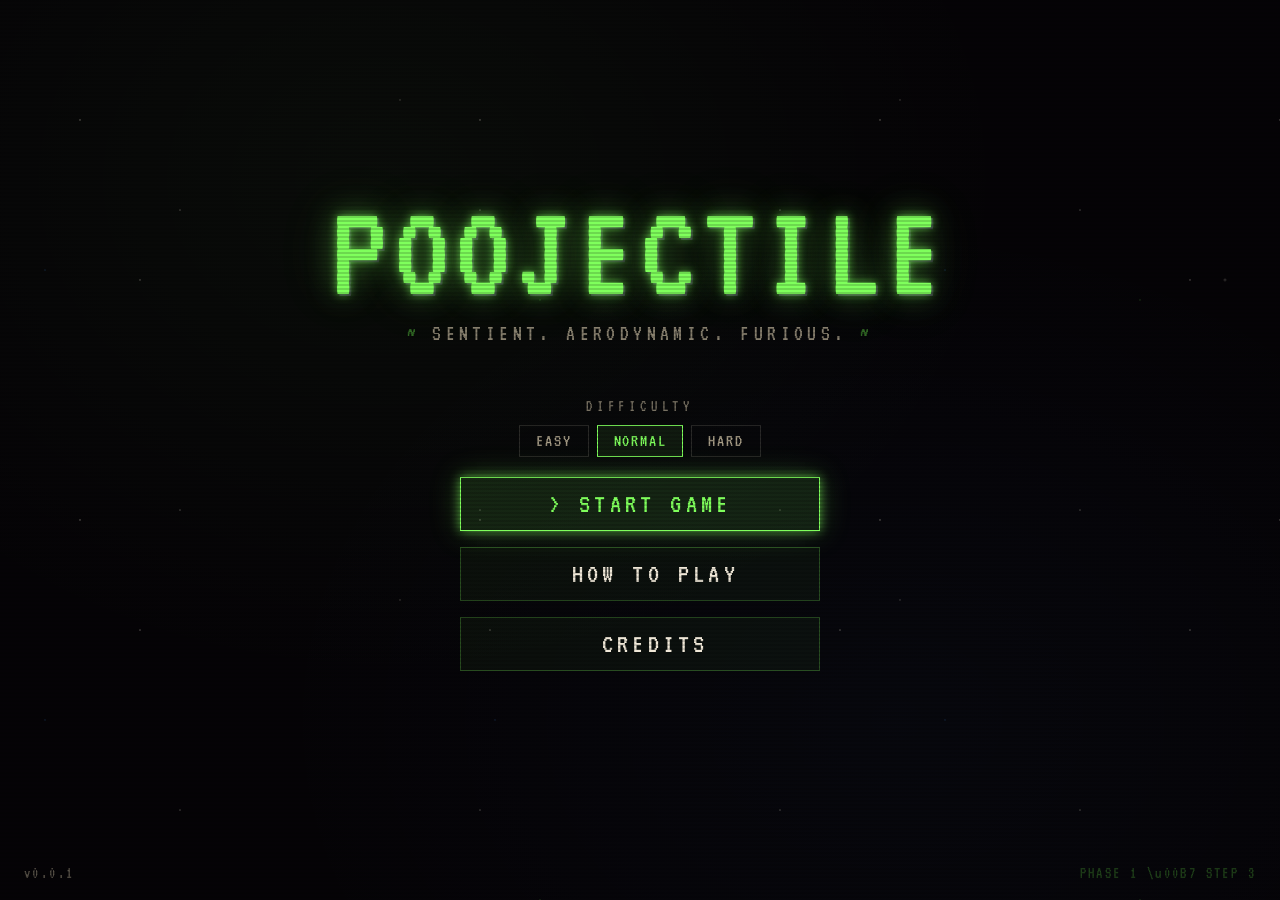
==== index.html @ 75cfa3c6 "0.0" ====
<!DOCTYPE html>
<html lang="en">
<head>
<meta charset="UTF-8">
<meta name="viewport" content="width=device-width, initial-scale=1, viewport-fit=cover, user-scalable=no">
<meta name="theme-color" content="#050306">
<title>POOJECTILE</title>
<link rel="preconnect" href="https://fonts.googleapis.com">
<link rel="preconnect" href="https://fonts.gstatic.com" crossorigin>
<link href="https://fonts.googleapis.com/css2?family=VT323&display=swap" rel="stylesheet">
<link rel="stylesheet" href="css/styles.css">
</head>
<body>

<main class="pj-lobby" id="pj-lobby">
  <div class="pj-lobby-inner">
    <h1 class="pj-title">POOJECTILE</h1>
    <p class="pj-tagline">Sentient. Aerodynamic. Furious.</p>

    <div class="pj-diff-row">
      <span class="pj-diff-label">Difficulty</span>
      <div class="pj-diff-options" role="radiogroup" aria-label="Difficulty">
        <button class="pj-diff-btn" data-diff="easy"   role="radio" aria-checked="false">Easy</button>
        <button class="pj-diff-btn" data-diff="normal" role="radio" aria-checked="true">Normal</button>
        <button class="pj-diff-btn" data-diff="hard"   role="radio" aria-checked="false">Hard</button>
      </div>
    </div>

    <nav class="pj-menu">
      <button class="pj-btn pj-btn--primary" id="pj-start">Start Game</button>
      <button class="pj-btn" id="pj-howto">How to Play</button>
      <button class="pj-btn" id="pj-credits">Credits</button>
    </nav>
  </div>

  <footer class="pj-footer">
    <span class="pj-footer-version">v0.0.1</span>
    <span class="pj-footer-build">PHASE 1 \u00B7 STEP 3</span>
  </footer>
</main>

<!-- Modals (hidden by default) -->
<div class="pj-modal-backdrop pj-hidden" id="pj-howto-modal" role="dialog" aria-modal="true" aria-labelledby="pj-howto-title">
  <div class="pj-modal">
    <h2 class="pj-modal-title" id="pj-howto-title">How To Play</h2>
    <div class="pj-modal-body">
      <p><strong>Desktop:</strong> WASD or arrow keys to move. Space or Z to fire. Shift or X for bomb. ESC pauses.</p>
      <p><strong>Mobile:</strong> Drag anywhere on the playfield to move. Fire is automatic. Double-tap for bomb.</p>
      <p>Your hitbox is smaller than your sprite. You can squeeze through bullets. Don't get hit anyway.</p>
      <p style="color: var(--pj-toxic);">Engine modules are still being wired. This release boots and renders the title card. The full game arrives in subsequent steps.</p>
    </div>
    <div class="pj-modal-actions">
      <button class="pj-btn" data-close-modal="pj-howto-modal">Acknowledged</button>
    </div>
  </div>
</div>

<div class="pj-modal-backdrop pj-hidden" id="pj-credits-modal" role="dialog" aria-modal="true" aria-labelledby="pj-credits-title">
  <div class="pj-modal">
    <h2 class="pj-modal-title" id="pj-credits-title">Credits</h2>
    <div class="pj-modal-body">
      <p><strong>POOJECTILE</strong> is a browser-native arcade shmup, part of the BOPware ecosystem.</p>
      <p>Designed by midwesty. Built without frameworks or build tools, deployable as a static site.</p>
      <p>Companion to <strong>SPACED</strong>. Powered by sentient garbage.</p>
    </div>
    <div class="pj-modal-actions">
      <button class="pj-btn" data-close-modal="pj-credits-modal">Close</button>
    </div>
  </div>
</div>

<script type="module">
import { openPoojectile, readSetting, writeSetting } from './js/main.js';

// ============================================================
// Difficulty selector (persists to localStorage)
// ============================================================
const diffBtns = document.querySelectorAll('.pj-diff-btn');
let currentDifficulty = readSetting('difficulty', 'normal');

function applyDifficulty(diff) {
  currentDifficulty = diff;
  writeSetting('difficulty', diff);
  diffBtns.forEach(btn => {
    const isActive = btn.dataset.diff === diff;
    btn.setAttribute('aria-pressed', isActive);
    btn.setAttribute('aria-checked', isActive);
  });
}

diffBtns.forEach(btn => {
  btn.addEventListener('click', () => applyDifficulty(btn.dataset.diff));
});
applyDifficulty(currentDifficulty);

// ============================================================
// Start Game
// ============================================================
document.getElementById('pj-start').addEventListener('click', async () => {
  try {
    await openPoojectile(null, null, null, {
      difficulty: currentDifficulty,
      onClose: (info) => {
        console.log('[Lobby] Poojectile closed:', info);
      },
    });
  } catch (err) {
    console.error(err);
    alert('Could not start Poojectile.\n\n' + err.message + '\n\nIf you opened this file directly with file://, run a local server instead:\n  python -m http.server 8000\nthen visit http://localhost:8000');
  }
});

// ============================================================
// Modals
// ============================================================
function openModal(id) {
  document.getElementById(id).classList.remove('pj-hidden');
}
function closeModal(id) {
  document.getElementById(id).classList.add('pj-hidden');
}

document.getElementById('pj-howto').addEventListener('click', () => openModal('pj-howto-modal'));
document.getElementById('pj-credits').addEventListener('click', () => openModal('pj-credits-modal'));

document.querySelectorAll('[data-close-modal]').forEach(btn => {
  btn.addEventListener('click', () => closeModal(btn.dataset.closeModal));
});

// Close modal by clicking backdrop
document.querySelectorAll('.pj-modal-backdrop').forEach(backdrop => {
  backdrop.addEventListener('click', (e) => {
    if (e.target === backdrop) backdrop.classList.add('pj-hidden');
  });
});

// ESC closes any open modal
window.addEventListener('keydown', (e) => {
  if (e.code === 'Escape') {
    document.querySelectorAll('.pj-modal-backdrop:not(.pj-hidden)').forEach(m => {
      m.classList.add('pj-hidden');
    });
  }
});
</script>

</body>
</html>
---- css/styles.css ----
/* ============================================================
   POOJECTILE — STYLES
   Aesthetic: derelict arcade terminal, bioluminescent decay,
   CRT scanlines, organic drip. Dark palette with toxic green
   accents. Avoid clean lines where atmosphere would do.
   ============================================================ */

/* Reset */
*, *::before, *::after {
  box-sizing: border-box;
  margin: 0;
  padding: 0;
}

:root {
  --pj-void:           #050306;
  --pj-void-deep:      #020103;
  --pj-bone:           #f0e8d8;
  --pj-bone-dim:       #a89e88;
  --pj-toxic:          #7fff5c;
  --pj-toxic-dark:     #3a7d2a;
  --pj-blood:          #ff3b3b;
  --pj-authority:      #4a9eff;
  --pj-bruise:         #2a1a3a;
  --pj-rust:           #d97742;

  --pj-glow-toxic:     0 0 10px rgba(127, 255, 92, 0.6),
                       0 0 30px rgba(127, 255, 92, 0.25);
  --pj-glow-blood:     0 0 10px rgba(255, 59, 59, 0.6),
                       0 0 30px rgba(255, 59, 59, 0.25);

  --pj-font-display:   'VT323', 'Courier New', monospace;
  --pj-font-body:      'VT323', 'Courier New', monospace;
}

html, body {
  height: 100%;
  background: var(--pj-void);
  color: var(--pj-bone);
  font-family: var(--pj-font-body);
  font-size: 22px;
  line-height: 1.3;
  overflow: hidden;
  -webkit-font-smoothing: antialiased;
  user-select: none;
  -webkit-user-select: none;
}

/* ============================================================
   LOBBY (index.html)
   ============================================================ */

.pj-lobby {
  position: fixed;
  inset: 0;
  display: flex;
  flex-direction: column;
  align-items: center;
  justify-content: center;
  padding: 24px;
  background:
    radial-gradient(ellipse at 30% 20%, rgba(127, 255, 92, 0.04) 0%, transparent 50%),
    radial-gradient(ellipse at 70% 80%, rgba(74, 158, 255, 0.03) 0%, transparent 50%),
    var(--pj-void);
}

/* Animated starfield via CSS — replaced by canvas in game */
.pj-lobby::before {
  content: '';
  position: absolute;
  inset: 0;
  background-image:
    radial-gradient(1px 1px at 20% 30%, rgba(240, 232, 216, 0.8), transparent),
    radial-gradient(1px 1px at 60% 70%, rgba(240, 232, 216, 0.6), transparent),
    radial-gradient(1px 1px at 80% 20%, rgba(240, 232, 216, 0.5), transparent),
    radial-gradient(1px 1px at 40% 80%, rgba(240, 232, 216, 0.7), transparent),
    radial-gradient(1px 1px at 90% 50%, rgba(127, 255, 92, 0.4), transparent),
    radial-gradient(1px 1px at 10% 60%, rgba(74, 158, 255, 0.4), transparent),
    radial-gradient(2px 2px at 75% 40%, rgba(240, 232, 216, 0.3), transparent);
  background-size: 400px 400px, 300px 300px, 500px 500px, 350px 350px, 600px 600px, 450px 450px, 700px 700px;
  animation: pj-drift 120s linear infinite;
  pointer-events: none;
  opacity: 0.8;
}

@keyframes pj-drift {
  0%   { background-position: 0 0, 0 0, 0 0, 0 0, 0 0, 0 0, 0 0; }
  100% { background-position: 400px 200px, -300px 150px, 250px -200px, -350px 100px, 600px -300px, -450px 250px, 700px -150px; }
}

/* CRT scanline overlay */
.pj-lobby::after {
  content: '';
  position: absolute;
  inset: 0;
  background: repeating-linear-gradient(
    0deg,
    rgba(0, 0, 0, 0) 0px,
    rgba(0, 0, 0, 0) 2px,
    rgba(0, 0, 0, 0.15) 2px,
    rgba(0, 0, 0, 0.15) 4px
  );
  pointer-events: none;
  z-index: 10;
}

.pj-lobby-inner {
  position: relative;
  z-index: 5;
  display: flex;
  flex-direction: column;
  align-items: center;
  text-align: center;
  max-width: 540px;
  width: 100%;
}

/* Title — large, dripping, alive */
.pj-title {
  font-family: var(--pj-font-display);
  font-size: clamp(64px, 18vw, 140px);
  font-weight: 400;
  letter-spacing: 0.04em;
  color: var(--pj-toxic);
  text-shadow:
    0 0 10px rgba(127, 255, 92, 0.7),
    0 0 30px rgba(127, 255, 92, 0.4),
    0 0 60px rgba(127, 255, 92, 0.2),
    2px 2px 0 var(--pj-bruise);
  margin-bottom: 4px;
  line-height: 0.9;
  animation: pj-title-pulse 4s ease-in-out infinite;
  position: relative;
}

@keyframes pj-title-pulse {
  0%, 100% {
    text-shadow:
      0 0 10px rgba(127, 255, 92, 0.7),
      0 0 30px rgba(127, 255, 92, 0.4),
      0 0 60px rgba(127, 255, 92, 0.2),
      2px 2px 0 var(--pj-bruise);
  }
  50% {
    text-shadow:
      0 0 15px rgba(127, 255, 92, 0.9),
      0 0 45px rgba(127, 255, 92, 0.55),
      0 0 90px rgba(127, 255, 92, 0.3),
      2px 2px 0 var(--pj-bruise);
  }
}

/* Tagline */
.pj-tagline {
  font-size: clamp(16px, 3.5vw, 22px);
  color: var(--pj-bone-dim);
  letter-spacing: 0.2em;
  text-transform: uppercase;
  margin-bottom: 48px;
  opacity: 0.8;
}

.pj-tagline::before,
.pj-tagline::after {
  content: '~';
  margin: 0 12px;
  color: var(--pj-toxic-dark);
}

/* Menu */
.pj-menu {
  display: flex;
  flex-direction: column;
  gap: 16px;
  width: 100%;
  max-width: 360px;
  margin-bottom: 40px;
}

.pj-btn {
  font-family: var(--pj-font-display);
  font-size: clamp(20px, 4.5vw, 28px);
  letter-spacing: 0.15em;
  text-transform: uppercase;
  color: var(--pj-bone);
  background: rgba(127, 255, 92, 0.04);
  border: 1px solid rgba(127, 255, 92, 0.25);
  padding: 12px 24px;
  cursor: pointer;
  transition: all 0.18s ease;
  position: relative;
  overflow: hidden;
}

.pj-btn::before {
  content: '> ';
  color: var(--pj-toxic);
  opacity: 0;
  transition: opacity 0.18s ease;
}

.pj-btn:hover,
.pj-btn:focus-visible {
  background: rgba(127, 255, 92, 0.12);
  border-color: var(--pj-toxic);
  color: var(--pj-toxic);
  box-shadow: var(--pj-glow-toxic);
  outline: none;
  transform: translateX(4px);
}

.pj-btn:hover::before,
.pj-btn:focus-visible::before {
  opacity: 1;
}

.pj-btn:active {
  transform: translateX(4px) scale(0.98);
}

.pj-btn--primary {
  background: rgba(127, 255, 92, 0.12);
  border-color: var(--pj-toxic);
  color: var(--pj-toxic);
  box-shadow: var(--pj-glow-toxic);
}

.pj-btn--primary::before {
  opacity: 1;
}

/* Difficulty selector */
.pj-diff-row {
  display: flex;
  flex-direction: column;
  align-items: center;
  gap: 8px;
  margin-bottom: 20px;
}

.pj-diff-label {
  font-size: 16px;
  letter-spacing: 0.3em;
  text-transform: uppercase;
  color: var(--pj-bone-dim);
  opacity: 0.7;
}

.pj-diff-options {
  display: flex;
  gap: 8px;
}

.pj-diff-btn {
  font-family: var(--pj-font-display);
  font-size: 18px;
  letter-spacing: 0.1em;
  text-transform: uppercase;
  color: var(--pj-bone-dim);
  background: transparent;
  border: 1px solid rgba(240, 232, 216, 0.15);
  padding: 6px 16px;
  cursor: pointer;
  transition: all 0.15s ease;
}

.pj-diff-btn:hover {
  color: var(--pj-bone);
  border-color: var(--pj-bone-dim);
}

.pj-diff-btn[aria-pressed="true"] {
  color: var(--pj-toxic);
  border-color: var(--pj-toxic);
  background: rgba(127, 255, 92, 0.08);
}

/* Footer */
.pj-footer {
  position: absolute;
  bottom: 16px;
  left: 0;
  right: 0;
  display: flex;
  justify-content: space-between;
  align-items: center;
  padding: 0 24px;
  font-size: 16px;
  color: var(--pj-bone-dim);
  opacity: 0.5;
  letter-spacing: 0.15em;
  z-index: 5;
}

.pj-footer-version {
  font-family: var(--pj-font-display);
}

.pj-footer-build {
  font-family: var(--pj-font-display);
  color: var(--pj-toxic-dark);
}

/* ============================================================
   GAME OVERLAY (created dynamically by main.js)
   ============================================================ */

.pj-overlay {
  position: fixed;
  inset: 0;
  background: var(--pj-void-deep);
  z-index: 9999;
  display: flex;
  align-items: center;
  justify-content: center;
  font-family: var(--pj-font-display);
  color: var(--pj-bone);
  animation: pj-overlay-in 0.3s ease;
}

@keyframes pj-overlay-in {
  from { opacity: 0; }
  to   { opacity: 1; }
}

.pj-overlay.pj-closing {
  animation: pj-overlay-out 0.25s ease forwards;
}

@keyframes pj-overlay-out {
  to { opacity: 0; }
}

.pj-stage {
  position: relative;
  height: 100%;
  /* Aspect-ratio preserves 9:16 portrait. CSS will compute width. */
  aspect-ratio: 9 / 16;
  max-width: 100vw;
  background: var(--pj-void);
  overflow: hidden;
  /* subtle vignette to anchor the playfield */
  box-shadow:
    inset 0 0 80px rgba(0, 0, 0, 0.8),
    0 0 40px rgba(127, 255, 92, 0.15);
}

.pj-canvas {
  display: block;
  width: 100%;
  height: 100%;
  image-rendering: pixelated;
  image-rendering: crisp-edges;
}

/* Close button — top right of overlay */
.pj-close {
  position: absolute;
  top: 12px;
  right: 12px;
  width: 36px;
  height: 36px;
  background: rgba(5, 3, 6, 0.7);
  color: var(--pj-bone-dim);
  border: 1px solid rgba(240, 232, 216, 0.2);
  font-family: var(--pj-font-display);
  font-size: 22px;
  cursor: pointer;
  z-index: 100;
  display: flex;
  align-items: center;
  justify-content: center;
  transition: all 0.15s ease;
}

.pj-close:hover,
.pj-close:focus-visible {
  color: var(--pj-blood);
  border-color: var(--pj-blood);
  background: rgba(255, 59, 59, 0.1);
  outline: none;
}

/* Boot status text overlay (debug/status) */
.pj-status {
  position: absolute;
  bottom: 12px;
  left: 12px;
  font-size: 14px;
  color: var(--pj-toxic-dark);
  letter-spacing: 0.1em;
  opacity: 0.6;
  z-index: 50;
  pointer-events: none;
}

/* Side panels for desktop (decorative HUD slots) */
.pj-side-panel {
  position: absolute;
  top: 0;
  bottom: 0;
  width: 200px;
  background: var(--pj-void-deep);
  border: 1px solid rgba(127, 255, 92, 0.08);
  display: none;
  flex-direction: column;
  padding: 20px;
  font-size: 16px;
  color: var(--pj-bone-dim);
}

.pj-side-panel--left { left: 0; }
.pj-side-panel--right { right: 0; }

/* Only show side panels on wide enough screens */
@media (min-aspect-ratio: 16/9) and (min-width: 900px) {
  .pj-side-panel { display: flex; }
}

/* ============================================================
   MODALS (placeholders for settings, how-to-play, etc.)
   ============================================================ */

.pj-modal-backdrop {
  position: fixed;
  inset: 0;
  background: rgba(2, 1, 3, 0.85);
  z-index: 9998;
  display: flex;
  align-items: center;
  justify-content: center;
  padding: 24px;
}

.pj-modal {
  background: var(--pj-void);
  border: 1px solid var(--pj-toxic-dark);
  box-shadow: var(--pj-glow-toxic);
  padding: 32px;
  max-width: 480px;
  width: 100%;
  color: var(--pj-bone);
}

.pj-modal-title {
  font-size: 32px;
  color: var(--pj-toxic);
  letter-spacing: 0.1em;
  text-transform: uppercase;
  margin-bottom: 16px;
}

.pj-modal-body {
  margin-bottom: 24px;
  line-height: 1.5;
  color: var(--pj-bone-dim);
}

.pj-modal-body p {
  margin-bottom: 12px;
}

.pj-modal-body strong {
  color: var(--pj-toxic);
  font-weight: normal;
}

.pj-modal-actions {
  display: flex;
  justify-content: flex-end;
  gap: 12px;
}

/* ============================================================
   UTILITIES
   ============================================================ */

.pj-hidden { display: none !important; }
.pj-sr-only {
  position: absolute;
  width: 1px;
  height: 1px;
  overflow: hidden;
  clip: rect(0 0 0 0);
}

/* Reduce motion fallback */
@media (prefers-reduced-motion: reduce) {
  .pj-title { animation: none; }
  .pj-lobby::before { animation: none; }
}
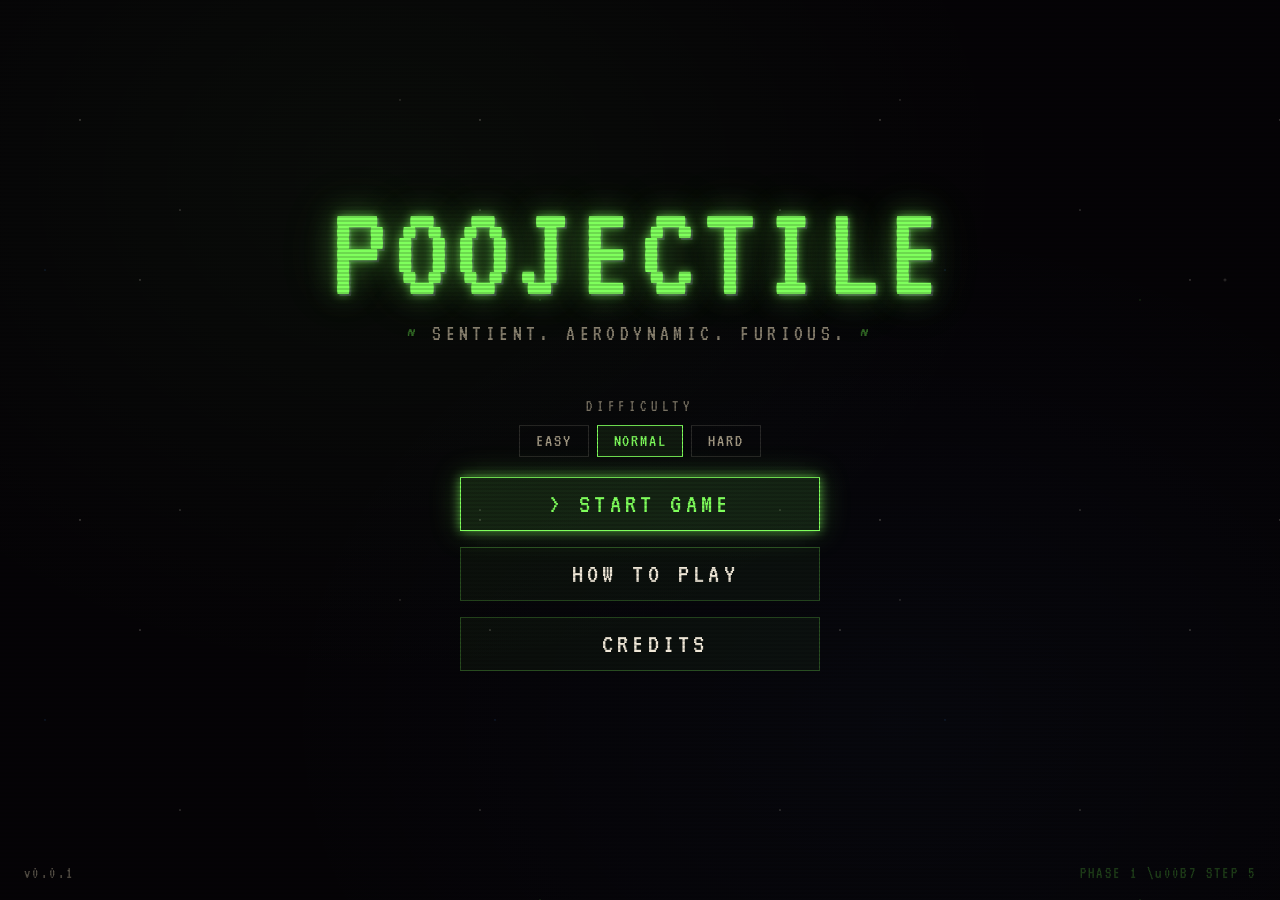
==== commit b08b7a72: "step 5" ====
--- a/index.html
+++ b/index.html
@@ -35,7 +35,7 @@
 
   <footer class="pj-footer">
     <span class="pj-footer-version">v0.0.1</span>
-    <span class="pj-footer-build">PHASE 1 \u00B7 STEP 3</span>
+    <span class="pj-footer-build">PHASE 1 \u00B7 STEP 5</span>
   </footer>
 </main>
 
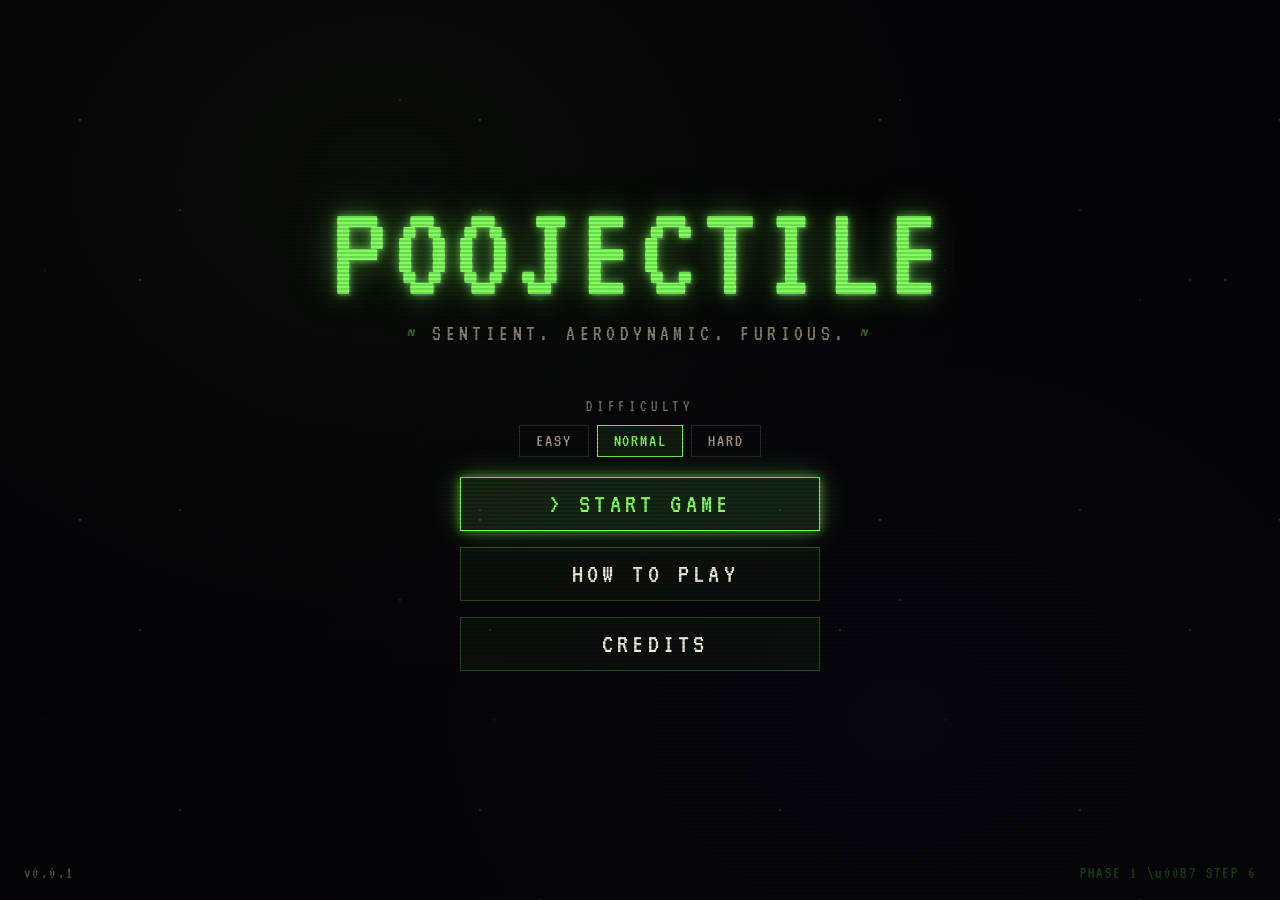
==== commit a13473fa: "setp 7 mobile - powerups added" ====
--- a/index.html
+++ b/index.html
@@ -35,7 +35,7 @@
 
   <footer class="pj-footer">
     <span class="pj-footer-version">v0.0.1</span>
-    <span class="pj-footer-build">PHASE 1 \u00B7 STEP 5</span>
+    <span class="pj-footer-build">PHASE 1 \u00B7 STEP 6</span>
   </footer>
 </main>
 
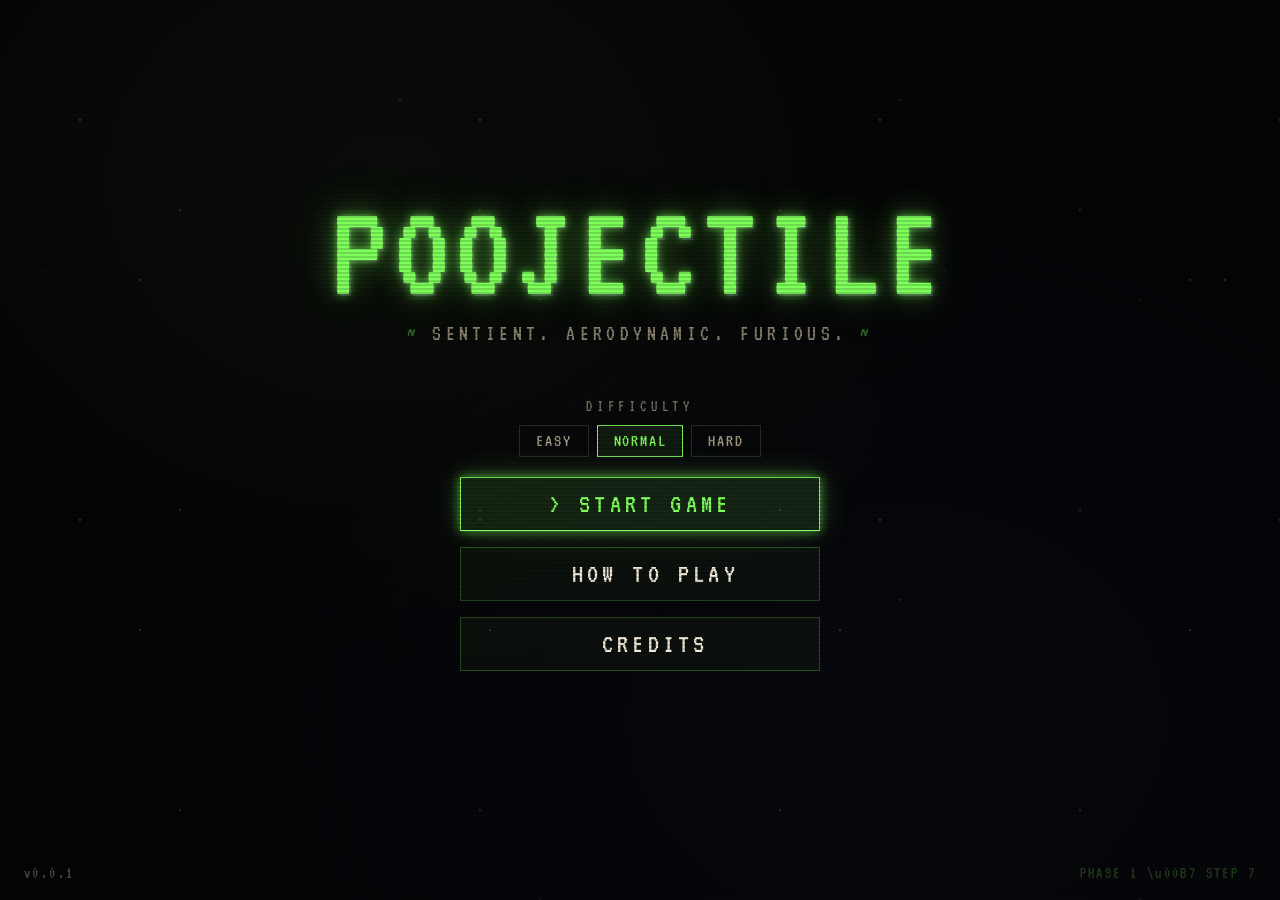
==== commit 8b0d7f25: "step 7 HUD and Boss hUD" ====
--- a/index.html
+++ b/index.html
@@ -35,7 +35,7 @@
 
   <footer class="pj-footer">
     <span class="pj-footer-version">v0.0.1</span>
-    <span class="pj-footer-build">PHASE 1 \u00B7 STEP 6</span>
+    <span class="pj-footer-build">PHASE 1 \u00B7 STEP 7</span>
   </footer>
 </main>
 
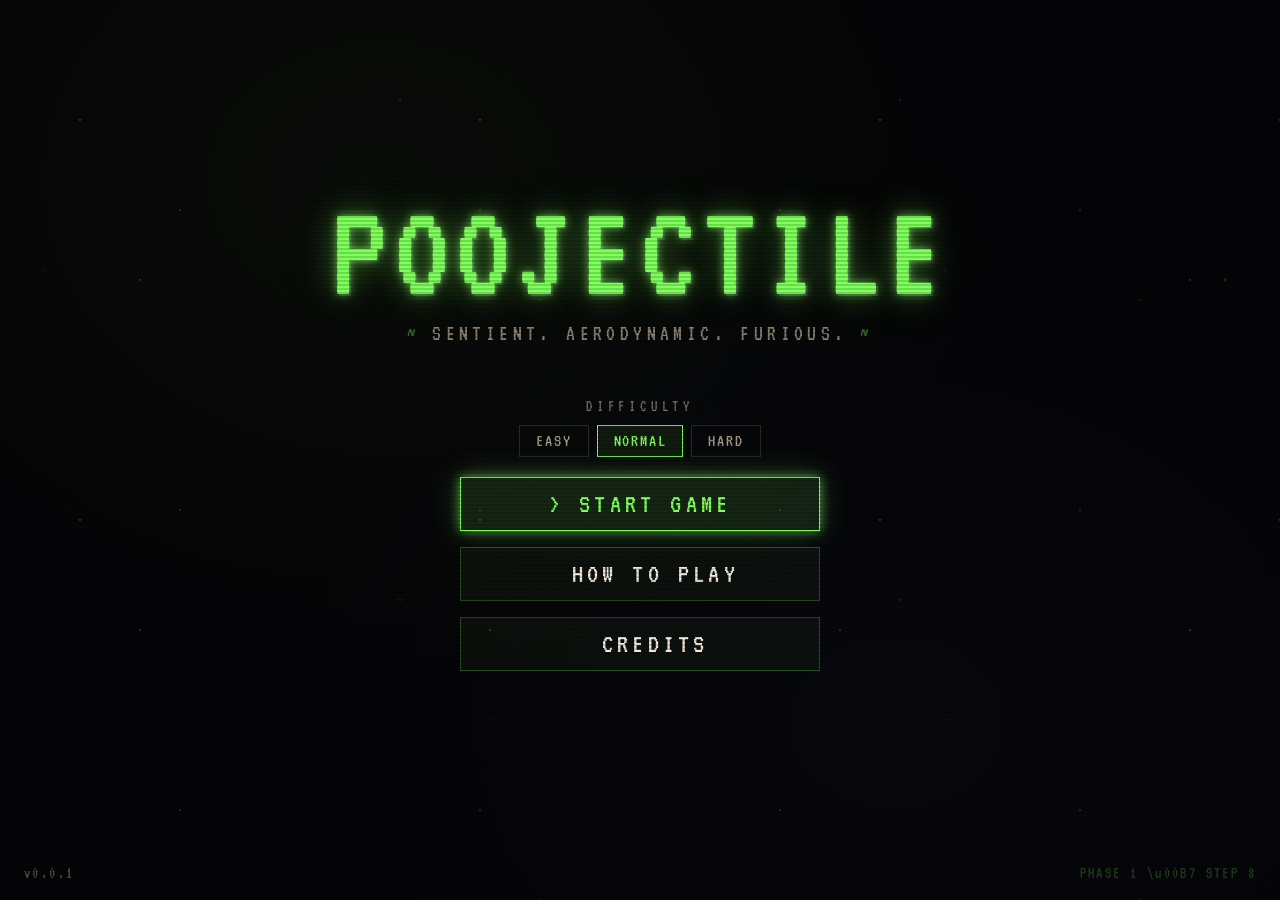
==== commit 86cd8daa: "STEP 8 Bosses added - hud features added" ====
--- a/index.html
+++ b/index.html
@@ -35,7 +35,7 @@
 
   <footer class="pj-footer">
     <span class="pj-footer-version">v0.0.1</span>
-    <span class="pj-footer-build">PHASE 1 \u00B7 STEP 7</span>
+    <span class="pj-footer-build">PHASE 1 \u00B7 STEP 8</span>
   </footer>
 </main>
 
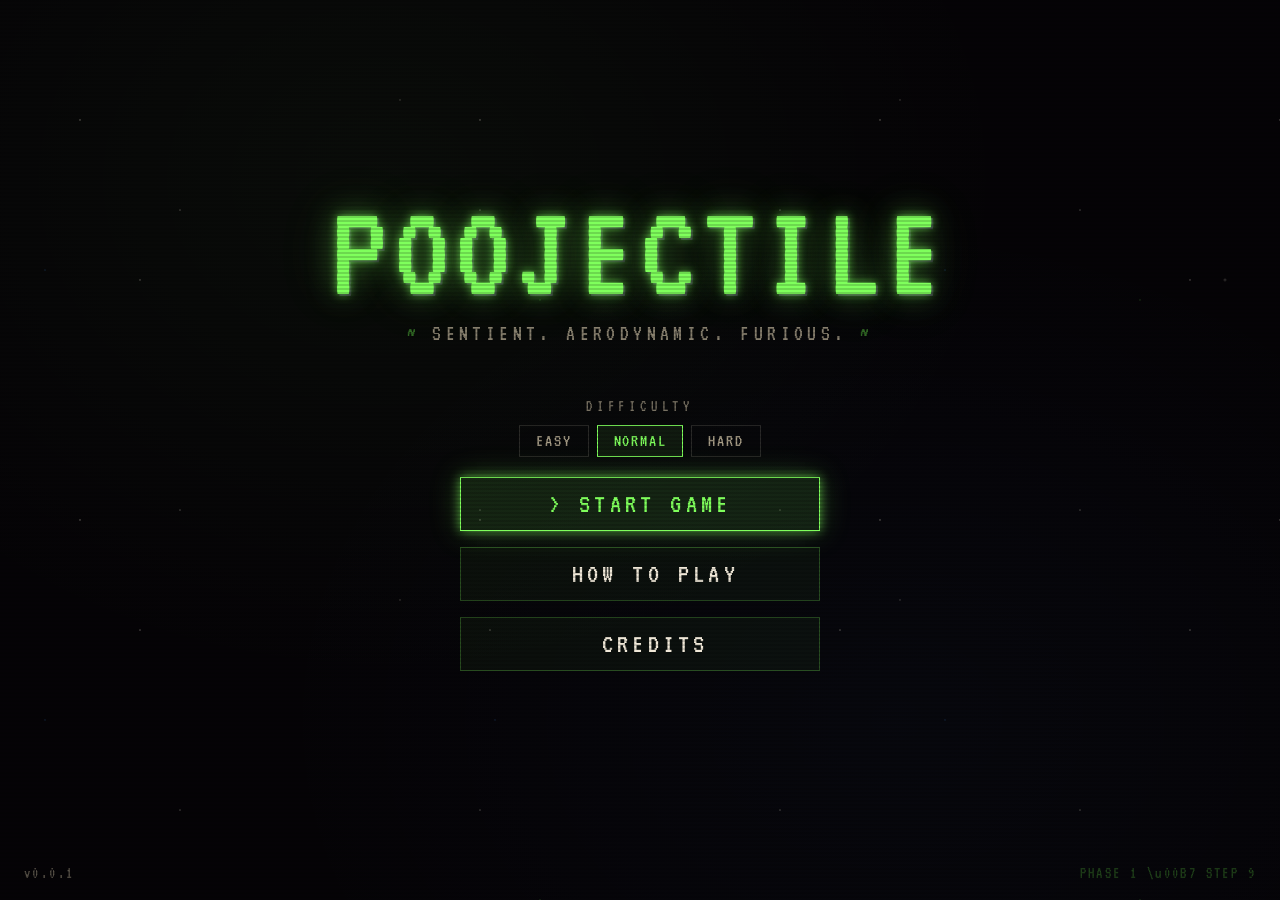
==== commit 9d9bfa05: "step 9 high score system" ====
--- a/index.html
+++ b/index.html
@@ -35,7 +35,7 @@
 
   <footer class="pj-footer">
     <span class="pj-footer-version">v0.0.1</span>
-    <span class="pj-footer-build">PHASE 1 \u00B7 STEP 8</span>
+    <span class="pj-footer-build">PHASE 1 \u00B7 STEP 9</span>
   </footer>
 </main>
 
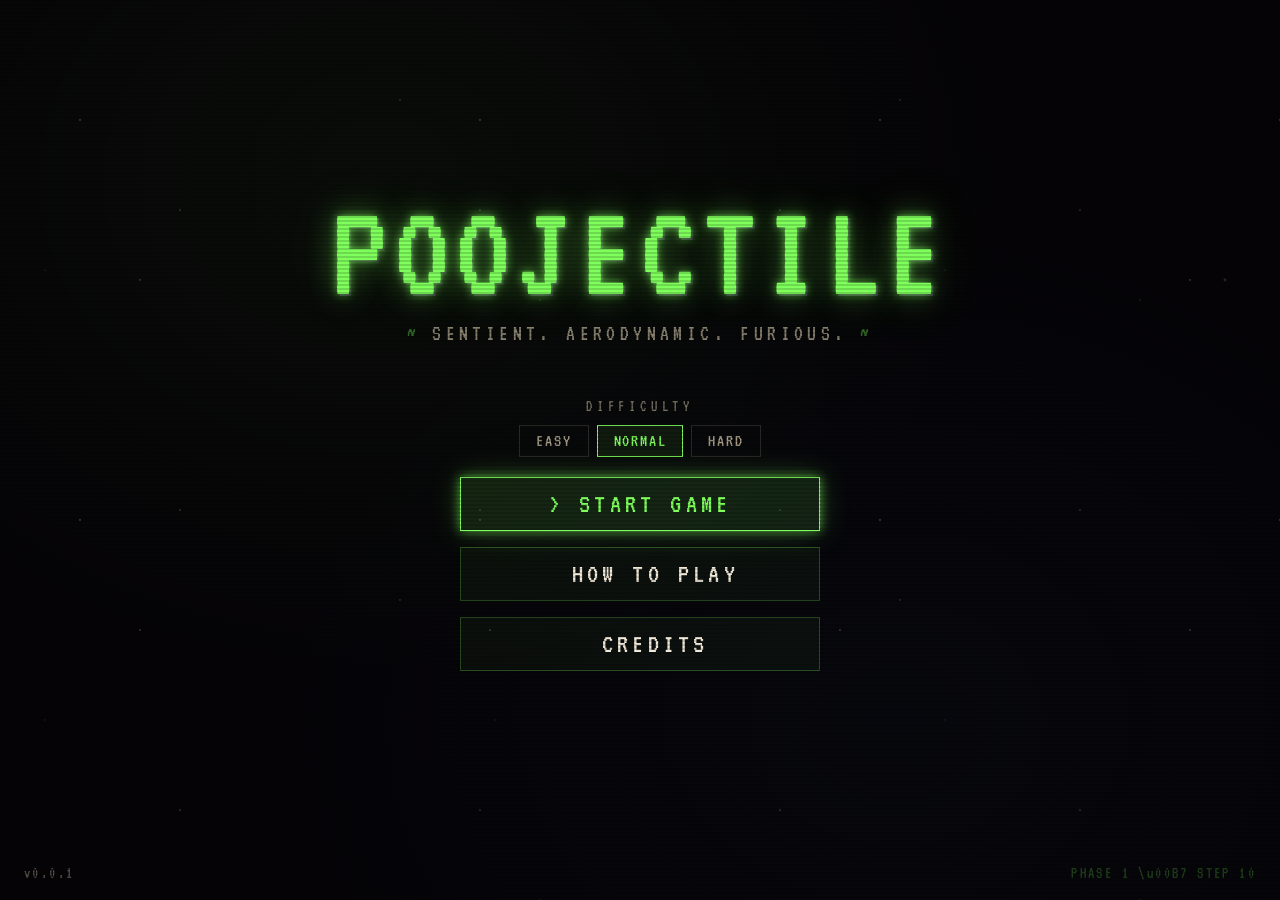
==== commit 506cde22: "step 10 - paralax multilevel engine" ====
--- a/index.html
+++ b/index.html
@@ -35,7 +35,7 @@
 
   <footer class="pj-footer">
     <span class="pj-footer-version">v0.0.1</span>
-    <span class="pj-footer-build">PHASE 1 \u00B7 STEP 9</span>
+    <span class="pj-footer-build">PHASE 1 \u00B7 STEP 10</span>
   </footer>
 </main>
 
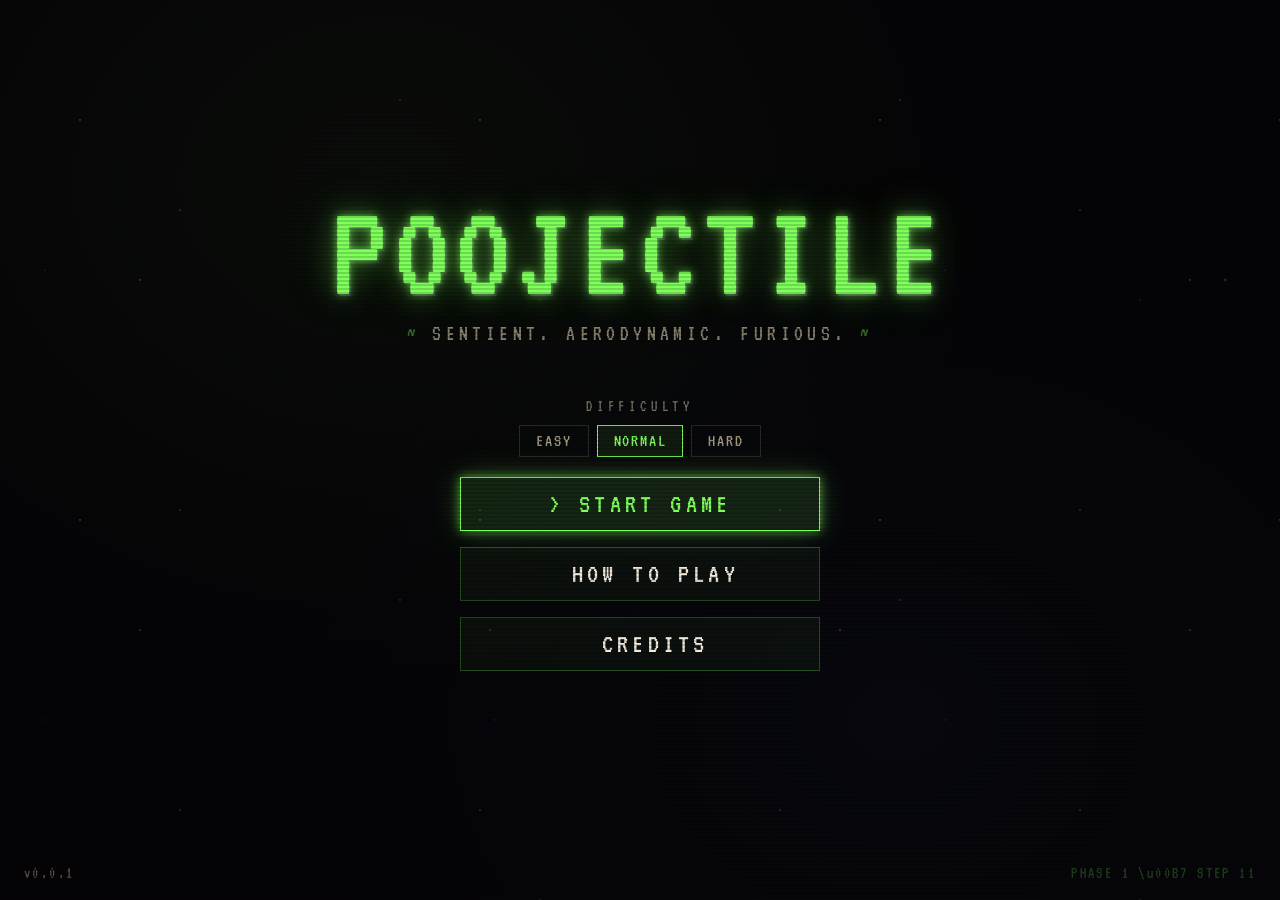
==== commit c173c06a: "step 11 again didn't take?" ====
--- a/index.html
+++ b/index.html
@@ -35,7 +35,7 @@
 
   <footer class="pj-footer">
     <span class="pj-footer-version">v0.0.1</span>
-    <span class="pj-footer-build">PHASE 1 \u00B7 STEP 10</span>
+    <span class="pj-footer-build">PHASE 1 \u00B7 STEP 11</span>
   </footer>
 </main>
 
